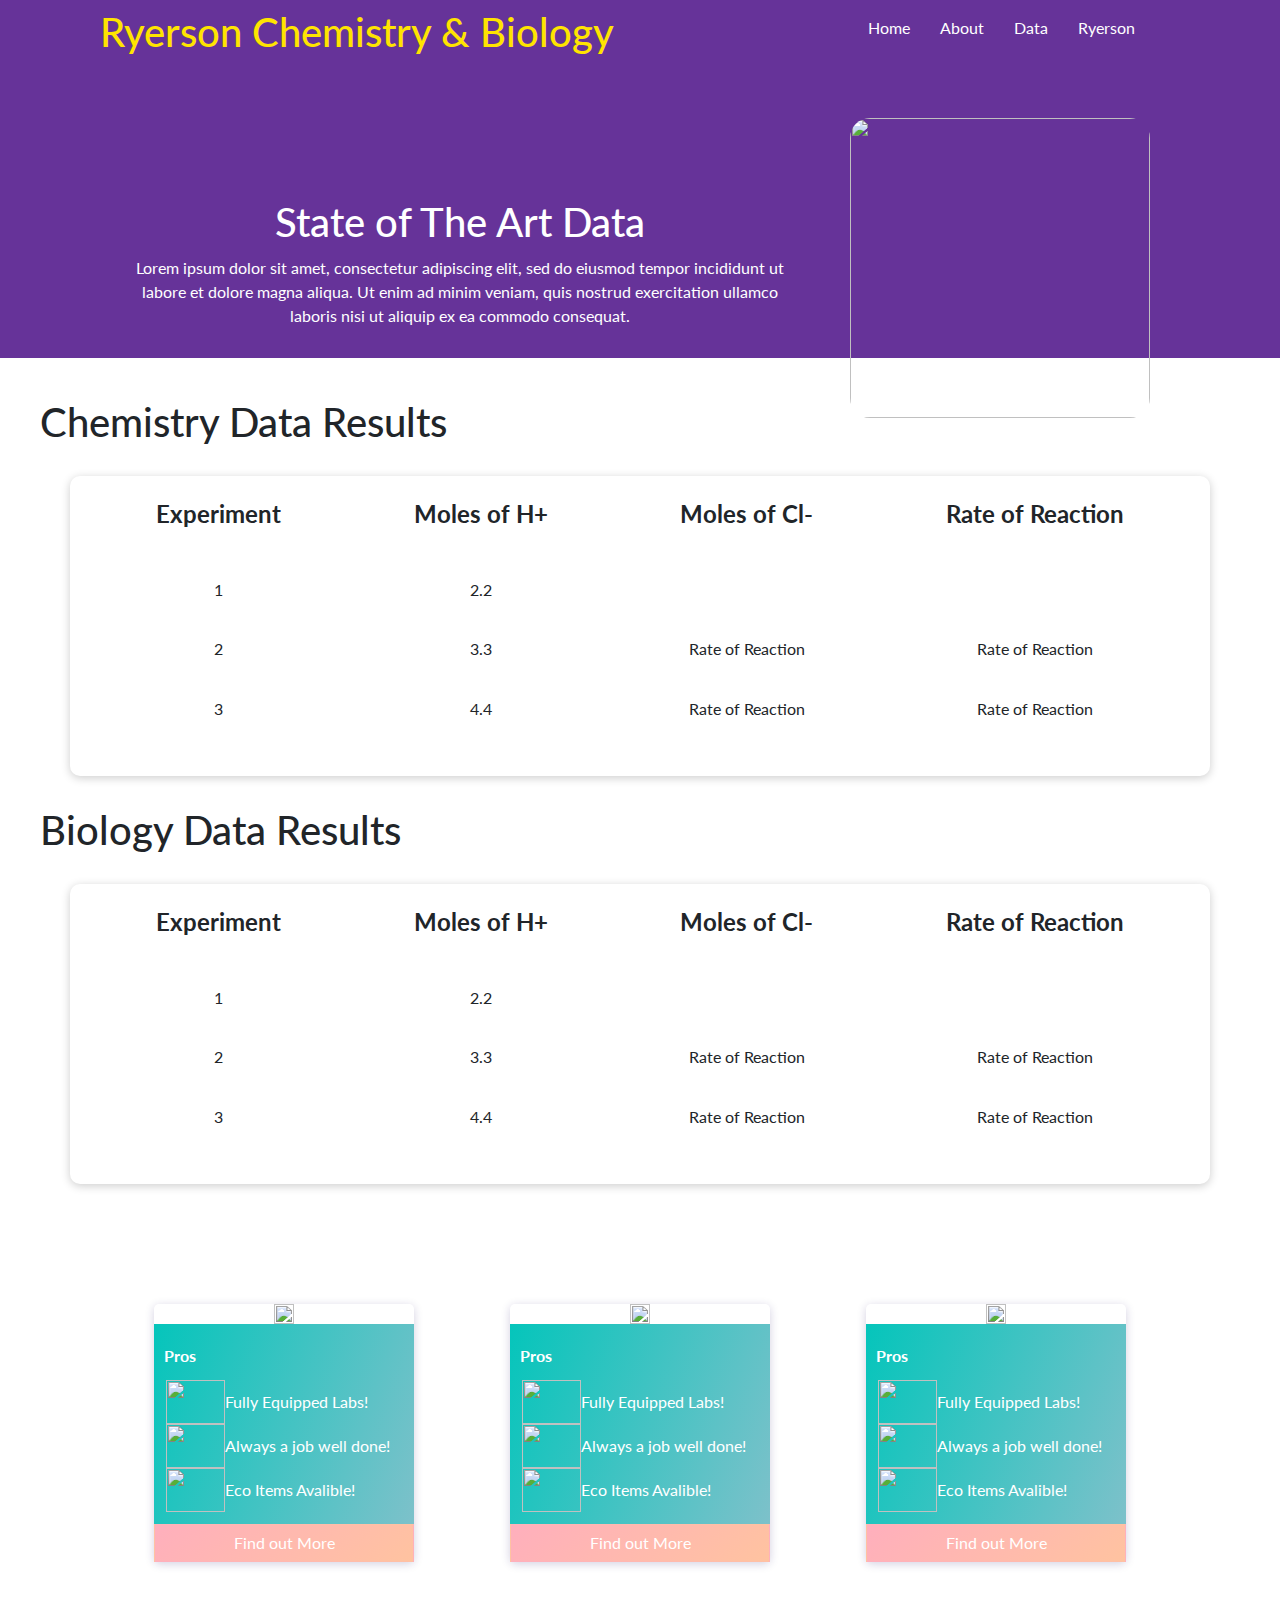
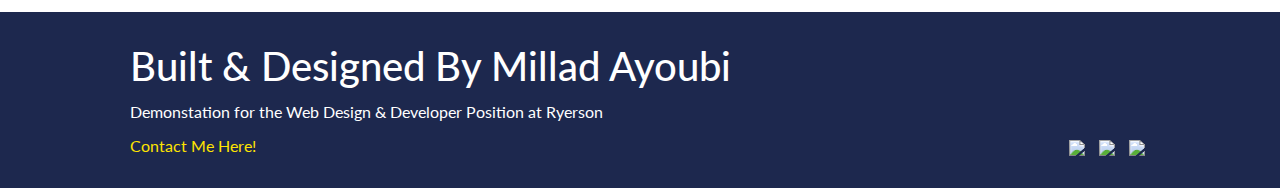
==== about.html @ 0fcdb9ce "About Page Creation" ====
<!DOCTYPE html5>
<html lang="en">
<head>
   
    <meta charset="UTF-8">
    <meta name="viewport" content="width=device-width, initial-scale=1.0">
    <title>Ryerson Chemistry and Biology Website</title>
    <link rel="stylesheet" href="https://stackpath.bootstrapcdn.com/bootstrap/4.3.1/css/bootstrap.min.css" integrity="sha384-ggOyR0iXCbMQv3Xipma34MD+dH/1fQ784/j6cY/iJTQUOhcWr7x9JvoRxT2MZw1T" crossorigin="anonymous">
    <link rel="stylesheet" href="style.css">
    <link rel="stylesheet" href="dataStyle.css">

</head>
<body>


 


    <!--Navigation Bar ( Ease of Use!)-->
    <div class="navbar">
    
    <div class="container flex">
        <h1> Ryerson Chemistry & Biology</h1>

                <nav>
                  
                    <ul>
                        <li><a href="index.html">Home</a></li>
                        <li><a href="#">About</a></li>
                        <li><a href="data.html">Data</a></li>
                        <li><a href="#">Ryerson</a></li>

                    </ul>

                </nav>
    </div>
</div>


<!--Show Case (We Display Your Stuff!)-->

<section class="oppurtunities">
<div class="container grid">
    <div class="textContent">
        <h1>State of The Art Data</h1>
        <p>Lorem ipsum dolor sit amet, consectetur adipiscing elit, sed do eiusmod tempor incididunt ut labore et dolore magna aliqua. Ut enim ad minim veniam, quis nostrud exercitation ullamco laboris nisi ut aliquip ex ea commodo consequat.</p>

    </div>

    <img src="images/biology.png">


</div>



</section>




<section class="dataSet">
    <div class = "chemistryDataSet">
    <div class="header">
        <h1>Chemistry Data Results</h1>
    </div>


    <div class="data-container">
        
       <!--Data Coloum Titles-->
        <div class="data-item head">Experiment</div>
        <div class="data-item head">Moles of H+</div>
        <div class="data-item head">Moles of Cl-</div>
        <div class="data-item head">Rate of Reaction</div>

        
       <!--First Row Entry Set-->
        <div class="data-item">1</div>
        <div class="data-item">2.2</div>
        <div class="data-item"></div>
        <div class="data-item"></div>
        

        <!--Second Row Entry Set-->
        <div class="data-item">2</div>
        <div class="data-item">3.3</div>
        <div class="data-item">Rate of Reaction</div>
        <div class="data-item">Rate of Reaction</div>


        <!--Third Row Entry Set-->
        <div class="data-item">3</div>
        <div class="data-item">4.4</div>
        <div class="data-item">Rate of Reaction</div>
        <div class="data-item">Rate of Reaction</div>


    </div>
</div>


<div class="biologyDataSet">
<div class="header">
    <h1>Biology Data Results</h1>
</div>


<div class="data-container">
    
   <!--Data Coloum Titles-->
    <div class="data-item head">Experiment</div>
    <div class="data-item head">Moles of H+</div>
    <div class="data-item head">Moles of Cl-</div>
    <div class="data-item head">Rate of Reaction</div>

    
   <!--First Row Entry Set-->
    <div class="data-item">1</div>
    <div class="data-item">2.2</div>
    <div class="data-item"></div>
    <div class="data-item"></div>
    

    <!--Second Row Entry Set-->
    <div class="data-item">2</div>
    <div class="data-item">3.3</div>
    <div class="data-item">Rate of Reaction</div>
    <div class="data-item">Rate of Reaction</div>


    <!--Third Row Entry Set-->
    <div class="data-item">3</div>
    <div class="data-item">4.4</div>
    <div class="data-item">Rate of Reaction</div>
    <div class="data-item">Rate of Reaction</div>


</div>

</div>

</section>


<section class="cardTab">
    <div class="cardGroup">
            <div class="card">
                   <div class="cardImg">
                        <img src="images/creative.png" width="100%">
                   </div>
                    <div class="cardInfo">
                            <p style="font-weight:bold;">Pros</p>
                            <div class="cardLine">
                                <img src="https://img.icons8.com/cute-clipart/64/000000/test-tube.png" width="60%"/>   <p>Fully Equipped Labs!</p>
                                <img src="https://img.icons8.com/fluent/48/000000/statistics.png" width="60%"/>  <p> Always a job well done!</p>
                                <img src="https://img.icons8.com/cute-clipart/64/000000/eco-fuel.png" width="60%"/><p>Eco Items Avalible!</p>
                               
                        </div>

              


                  
                    </div>
                    <a href="#" class="btn btn-outline">Find out More</a>

            </div>

            <div class="card">
                <div class="cardImg">
                    <img src="images/enviro.png" width="100%">
               </div>
                <div class="cardInfo">
                        <p style="font-weight:bold;">Pros</p>
                        <div class="cardLine">
                            <img src="https://img.icons8.com/cute-clipart/64/000000/test-tube.png" width="60%"/>   <p>Fully Equipped Labs!</p>
                            <img src="https://img.icons8.com/fluent/48/000000/statistics.png" width="60%"/>  <p> Always a job well done!</p>
                            <img src="https://img.icons8.com/cute-clipart/64/000000/eco-fuel.png" width="60%"/><p>Eco Items Avalible!</p>
                           
                    </div>

        

              
                </div>
                <a href="#" class="btn btn-outline">Find out More</a>
                
            </div>

            <div class="card">
                <div class="cardImg">
                    <img src="images/book.png" width="100%">
               </div>
                <div class="cardInfo">
                        <p style="font-weight:bold;">Pros</p>
                        <div class="cardLine">
                            <img src="https://img.icons8.com/cute-clipart/64/000000/test-tube.png" width="60%"/>   <p>Fully Equipped Labs!</p>
                            <img src="https://img.icons8.com/fluent/48/000000/statistics.png" width="60%"/>  <p> Always a job well done!</p>
                            <img src="https://img.icons8.com/cute-clipart/64/000000/eco-fuel.png" width="60%"/><p>Eco Items Avalible!</p>
                           
                    </div>

                   


              
                </div>
                <a href="#" class="btn btn-outline">Find out More</a>
            </div>

    </div>



</section>


<footer class = "footer">
    <div class="container">


    <h1>Built & Designed By <bold>Millad Ayoubi</bold></h1>
    <p>Demonstation for the Web Design & Developer Position at Ryerson</p>
    <a href = "mailto:millad.ayoubi@ryerson.ca" style="color:var( --tertrity-color)">Contact Me Here!</a>
    <div class="links">
        <img src="https://img.icons8.com/ios/50/000000/instagram-new--v1.png"/>
        <img src="https://img.icons8.com/ios/50/000000/pinterest--v1.png"/>
        <img src="https://img.icons8.com/ios/50/000000/facebook-circled--v1.png"/>
    </div>

    </div>
</footer>
</body>
</html>
---- style.css ----
@import url('https://fonts.googleapis.com/css2?family=Lato:wght@300&display=swap');

:root {
    --primary-color:#84CEEB;
    --secondary-color: #5CDB95;
    --tertrity-color: #FFE400;
}

* {
    box-sizing: border-box;
    padding:0;
    margin:0;
    font-family: lato;
}


ul {
    list-style-type: none;
}


a {
    text-decoration: none;
    color: #333;
}
 h2 {
    font-weight: 300;
    line-height: 1.2;
    margin: 0px 0px;
}

p {
    margin: 10px 0px;

}




.navbar {
    background-color: var(--primary-color);
    color: white;
    height: 58px;


}

.navbar .flex {
    justify-content: space-between;
}

.navbar ul {
    display: flex;
}

.navbar h1 {
   color: var(--tertrity-color);
    margin-left: -30px;
}

.navbar a {
    text-decoration: none;
    color: white;
    padding:10px;
    margin: 0px 5px;
}



.navbar a:hover {
    color: var(--tertrity-color);
    border-bottom: 2px var(--tertrity-color) solid;

}


/* Utils */


.container {
    max-width: 1100px;
    margin: 0 auto;
    padding: 0 40px;
}

.flex {
    display: flex;
    justify-content: space-between;
    align-items: center;
    height:100%;

}


.grid {
    display: grid;
    grid-template-columns: 2fr 1fr;
    gap: 30px;
    justify-content: center;
   

}


/* Page Text */

.page-items .btn {
    align-content: center;
    border: 1px solid var(--tertrity-color);
    background-color: transparent;
    color: var(--tertrity-color);
    font-size: 28px;
    transition: 1.0s;

}

.page-items .btn:hover {
    transform: scale(0.8);
    transition: 0.2s;

}


/*  Form  */

.showcase {
    padding-top: 60px;
  
    color:white;
    height: 400px;
    background-color: var(--primary-color) ;
    position: relative;
}


.showcase::after {
    content: '';
    position: absolute;
    height: 80px;
    bottom: -60px;
    right: 0;
    left: 0;
    background-color: var(--tertrity-color);
    transform: skewY(-3deg);
    -webkit-transform: skewY(-3deg);
    -moz-transform: skewY(-3deg);
    -ms-transform: skewY(-3deg);
    
}

.showcase::before {
    content: '';
    position: absolute;
    height: 80px;
    bottom: -60px;
    right: 0;
    left: 0;
    background-color: var(--secondary-color);
    transform: skewY(3deg);
    -webkit-transform: skewY(3deg);
    -moz-transform: skewY(3deg);
    -ms-transform: skewY(3deg);
}

.showcase h1 {
    font-size: 40px;

}

.showcase p {
    margin: 30px 0px;
}


.showcase .grid {
    grid-template-columns: 55% 45%;
    gap: 30px;

}



.page-form {
    position: relative;
    width: 400px;
    background-color: white;
    border-radius: 10px;
    box-shadow: 0 3px 20px rgba(0,0,0,0.5);
    padding: 40px;
    margin: 10px;
    height: 340px;
    z-index: 100;
    justify-self: flex-end;
}

.page-form h2 {
    color: var(--primary-color);
}


.page-form .form {
    margin: 30px 0px;
}

.page-form input[type='email'],
.page-form input[type='text'] {
    border: 0;
    border-bottom: 1px solid #b4becb;
    width: 100%;
    padding: 8px;
    font-size: 20px;

}


.page-form input:focus {
    outline: none;
}

.page-form .btn {
    font-size: 14px;
   border-radius: 5px;
   width: 100px;
    display: inline-block;
  
   
}

.stats {
  
    padding-top: 50px;
    text-align: center;
    
}

.grid-2 {
    width: 100%;
    display: grid;
    margin: 50px 0;
    grid-template-columns: repeat(3, 1fr);
    justify-content: center;
    text-align: center;
    
}


.grid-2 h3 {
    width: 100%;
    font-size: 26px;
    font-weight: bold;
}




.mainTab {
    
     height: 180vh;
     padding: 80px 0px;
     color: white;
     background-attachment: fixed;
     background-position: center;
     background-repeat: no-repeat;
     background-size: cover;
     background-image: url('backgrounds/chem.jpg');
    z-index: -2;

     
 
 }

 


 .main {
 
     margin-top:100px;
     height: 280px;
     
 }

 .Tab1  {
        width:90%;
        border-radius: 10px;
        margin: 0 auto;
        background-color: var();
        background-color: rgba(132,206,235, 0.3);
        
 

 }

 .Tab2 {
    width:90%;
    border-radius: 10px;
     text-align: right;
     margin: 0 auto;
     background-color: var(--secondary-color);
     background-color:rgba(132,206,235, 0.3);
   
   
    

 }

 .tabContent {
     padding: 30px;
 }

 .tabContent p{
 
    margin: 10px 0px;

}

 .tabContent a {
 
     margin: 20px 0px;
     color: var(--primary-color);
     background-color: var(--tertrity-color);
     transition: 0.2s;
 }

 
 .tabContent a:hover {
  
    color: white;
    background-color: transparent;
    border: 1px solid white;
    transform: scale(1.1);
    transition: 0.2s;
}




/*Skills Tab*/


.finalTab {

    padding: 80px 0px;
    text-align: center;


}

.cardContainer {
   
    width: 100%;
    display:flex;
    justify-content: space-around;
    margin: 40px auto;
}

.card {

    padding: 20px 0px;
    box-shadow: 0 2px 10px rgba(0,0,0,0.5);
    width:150px;
    height: 200px;
    border-radius: 5px;
    align-items: center;
    transition: 1.2s;
}

.card img{
    width: 60%;

}


.card:hover {
    transform: translateY(-10px);
    transition:0.4s;
}


/* Footer */


.footer {
    display: inline-block;
    padding: 30px;
    color: white;
    width: 100%;
    background-color: #1d284e;
}


.links {
    float: right;
}
.links img {
    padding: 0px 5px;
}


/*Responsive Design For Device Screens*/

















/*Minimize*/



@media (max-width: 1000px) {


   

    .grid-2 {
            display: inline-block; 
            grid-template-columns: 1fr;
            grid-template-rows: 1fr;     
    }
  
    .navbar {
        height: 100px;
    } 

    .navbar h1 {
      font-size: 20px;
    }

   .showcase {
        height: auto;
       text-align: center;
   }

   .showcase .btn {
     
    margin-bottom: 20px;
    font-size: 18px;
}

   .page-form {
    padding-top: 20px;
    justify-self: center;
    width:80%;
    height: 200px;
    margin: 40px;
   text-align: center;
}
    
    

    .page-form .form {
        margin: 5px 0px;

    }

   
    .page-form h2 {
        font-size: 20px;
    }

    .page-form .btn {
        font-size: 8px;
        width: 50%;
    }

   
.page-form input[type='email'],
.page-form input[type='text'] {
    width: 100px;
    font-size: 10px;
}

    .main h2,p  {
        overflow: hidden;
        font-size: 20px;
    }

    .second h2,p{
        overflow: hidden;
        font-size: 20px;
    }

   
   
    .footer h1,p{
       
        font-size: 20px;
    }
  }



  /*Mobile*/

@media (max-width: 500px) {
.grid {
    display: block;
    
}

.tabContent {
    padding: 30px 0px;
   
}
.tabContent a {
    margin: 0px;
}

.tabContent h3 {
    font-size: 16px;
}

.tabContent p {
    font-size: 12px;
}



    .navbar {
        height: 110px;
        position:relative;
        
    } 

    .navbar .flex {
        flex-direction: row;
    }

    .navbar ul {
        padding: 10px;
        font-size: 10px;
        background-color: rgba(0,0,0,0.1);
    }


    .navbar h1 {
      font-size: 20px;
    }

   .showcase {
     
       text-align: center;
   }


   


    .page-form .form {
        margin: 5px 0px;

    }

    
    .page-form h2 {
        font-size: 20px;
    }

   
.page-form input[type='email'],
.page-form input[type='text'] {
    width: 100px;
    font-size: 10px;
}

    .main h2,p  {
        overflow: hidden;
        font-size: 20px;
    }

    .tabContent {
       text-align: center;
    }

    .tabContent h2 {
        font-size: 14px;
    }

    .second h2,p{
        overflow: hidden;
        font-size: 20px;
    }

    .grid-2 {
        display: inline-block;
    }

  
    .finalTab {
        height: 160%;
    }

    .finalTab .flex {
        padding: 0px;
    }

    .finalTab .card {
       
        width: 100px;
        height: 120px;
        font-size: 10px;
        padding:5px;
        
    }

    .finalTab .card p {
        font-size: 12px;
    }


    
    .footer h1,p{
       
        font-size: 20px;
    }

    .links {
        display: flex;
    }
  }
---- dataStyle.css ----
.navbar {
    background-color: rebeccapurple;
}

.oppurtunities {
    text-align: center; 
    color: white;
    padding: 40px 0px;
    margin: auto;
    height: 300px;
    background-color: rebeccapurple;

}

.textContent {
    margin:auto;
}

.oppurtunities img {
    justify-self: flex-end;
    border-radius: 20px;
    margin: 20px 0px;
    width: 300px;
}






.dataSet {
    padding: 40px;
    justify-content: center;
}

.data-container {
    display: grid;
    text-align: center;
    grid-template-columns: auto auto auto auto;
    margin: 30px;
    box-shadow: 0 2px 10px rgba(0,0,0,0.2);
    border-radius: 10px;
    padding: 20px;
    height: 300px;
}

.data-container .head {
    font-weight: bold;
    margin-bottom:  10px;
    font-size: 24px;
}



.cardTab {

   
    padding: 20px;
}
.cardGroup {
    display: grid;
    gap: 6rem;
    justify-content: center;
    grid-template-columns: auto auto auto;
    margin: 30px;
    
}



.card {
    border: none;
    padding: 0px;
    width: 260px;
    height: 100%;
    box-shadow: 0 2px 10px rgb(35, 20, 105,0.2);
  
 
}

.card img {
    width: 100%;
}



.cardInfo {

    background-image: linear-gradient(110deg, #05c5bb,#7dc1ca );
 
    padding: 10px;
    color: white;
    width: 100%;
    height: 100%;
   
    
    
}



.cardLine {
    color: white;
    margin: 0 auto;
    display: grid;
    padding: 2px;
    grid-template-columns: 1fr 3fr;
    
}

.cardLine p {
    font-size: 16px;
}

.btn-outline {
    border-radius: 0px;
    width: 100%;
 
    color: white;
    background-image: linear-gradient(140deg, #ffafbd ,#ffc3a0 );
    transition: 0.4s;
}






@media (max-width: 800px) {

    .grid  {
        display: block;

    }
    
.oppurtunities{
    display: block;
    height: 300px;
    background-color: rebeccapurple;
    height: 100%;

}

.oppurtunities p {
    font-size: 18px;
}

.oppurtunities img {
  width: 80%;
}


.data-container .head {
    font-size: 14px;
   
}


.dataSet {
    padding: 10px;
}

.data-container {
    padding: 10px;
}


}

@media (max-width: 1000px) {

  

.oppurtunities p {
    font-size: 14px;
}

.oppurtunities img {
  width: 100%;
}


.dataSet h1 {
    font-size: 20px;
}

.dataSet {
    padding: 0px;
    margin: 5px;

}

.data-container {
    font-size: 12px;
    margin: 0px;
    padding: 5px;
    height:150px;

}

.data-container .head {
    margin: 0px 3px;
    font-size: 13px;
}

.cardTab {

   text-align: center;
}

.cardGroup {

    display: inline-block;
   
 
    
   
 
}
.card {
    height: 80%;
    margin: 60px 0px;

}

}
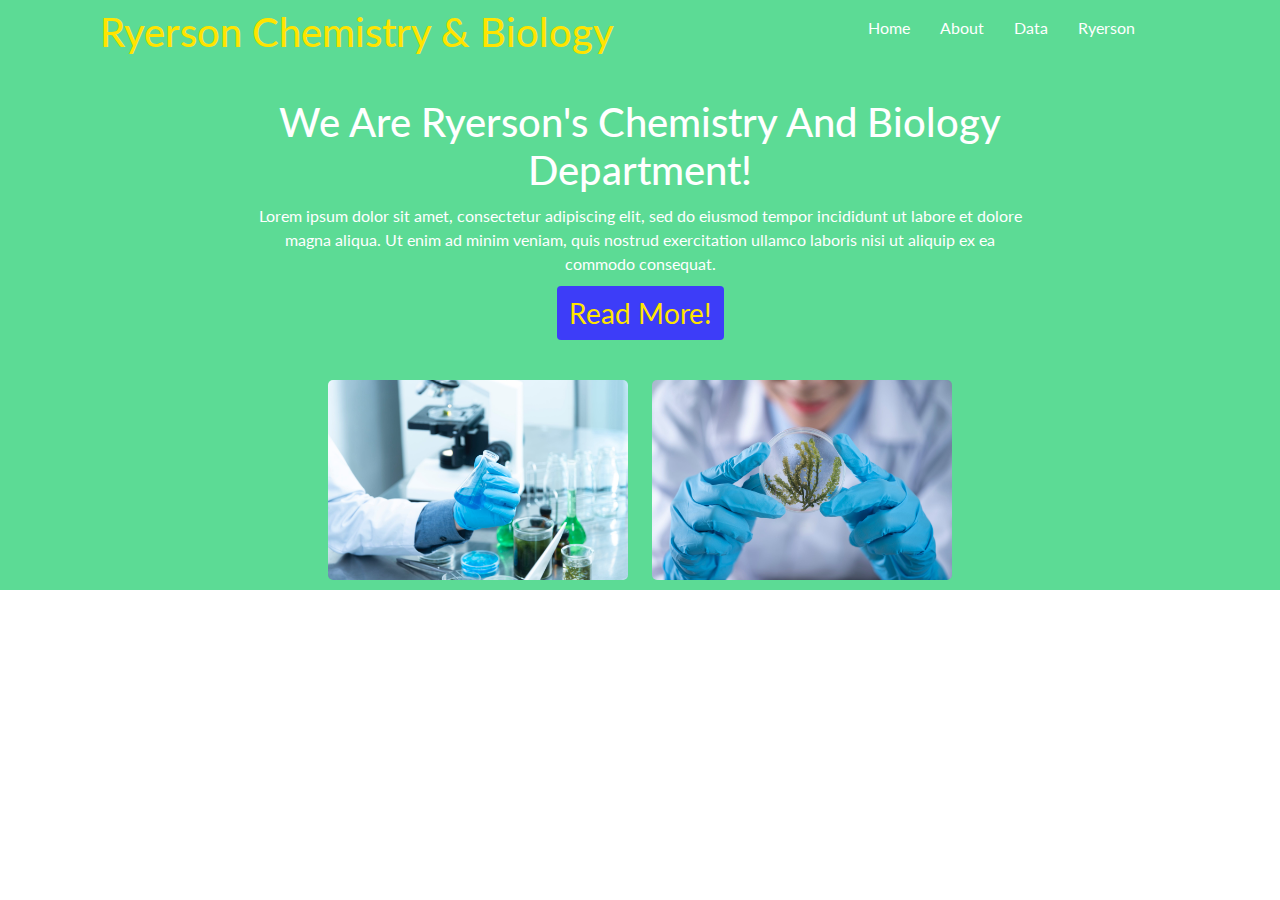
==== commit e0765fd7: "About APge Update" ====
--- a/about.html
+++ b/about.html
@@ -7,7 +7,7 @@
     <title>Ryerson Chemistry and Biology Website</title>
     <link rel="stylesheet" href="https://stackpath.bootstrapcdn.com/bootstrap/4.3.1/css/bootstrap.min.css" integrity="sha384-ggOyR0iXCbMQv3Xipma34MD+dH/1fQ784/j6cY/iJTQUOhcWr7x9JvoRxT2MZw1T" crossorigin="anonymous">
     <link rel="stylesheet" href="style.css">
-    <link rel="stylesheet" href="dataStyle.css">
+    <link rel="stylesheet" href="aboutStyle.css">
 
 </head>
 <body>
@@ -39,16 +39,26 @@
 
 <!--Show Case (We Display Your Stuff!)-->
 
-<section class="oppurtunities">
-<div class="container grid">
+<section class="about">
+<div class = "aboutText">
     <div class="textContent">
-        <h1>State of The Art Data</h1>
+        <h1>We Are Ryerson's Chemistry And Biology Department!</h1>
         <p>Lorem ipsum dolor sit amet, consectetur adipiscing elit, sed do eiusmod tempor incididunt ut labore et dolore magna aliqua. Ut enim ad minim veniam, quis nostrud exercitation ullamco laboris nisi ut aliquip ex ea commodo consequat.</p>
-
+        <a href="https://www.ryerson.ca/" class="btn btn-primary">Read More!</a>
     </div>
 
-    <img src="images/biology.png">
 
+
+</div>
+
+
+
+
+
+
+<div class="aboutImg">
+    <img src="images/chemisty1.jpeg">
+    <img src="images/biology1.jpeg">
 
 </div>
 
@@ -58,178 +68,5 @@
 
 
 
-
-<section class="dataSet">
-    <div class = "chemistryDataSet">
-    <div class="header">
-        <h1>Chemistry Data Results</h1>
-    </div>
-
-
-    <div class="data-container">
-        
-       <!--Data Coloum Titles-->
-        <div class="data-item head">Experiment</div>
-        <div class="data-item head">Moles of H+</div>
-        <div class="data-item head">Moles of Cl-</div>
-        <div class="data-item head">Rate of Reaction</div>
-
-        
-       <!--First Row Entry Set-->
-        <div class="data-item">1</div>
-        <div class="data-item">2.2</div>
-        <div class="data-item"></div>
-        <div class="data-item"></div>
-        
-
-        <!--Second Row Entry Set-->
-        <div class="data-item">2</div>
-        <div class="data-item">3.3</div>
-        <div class="data-item">Rate of Reaction</div>
-        <div class="data-item">Rate of Reaction</div>
-
-
-        <!--Third Row Entry Set-->
-        <div class="data-item">3</div>
-        <div class="data-item">4.4</div>
-        <div class="data-item">Rate of Reaction</div>
-        <div class="data-item">Rate of Reaction</div>
-
-
-    </div>
-</div>
-
-
-<div class="biologyDataSet">
-<div class="header">
-    <h1>Biology Data Results</h1>
-</div>
-
-
-<div class="data-container">
-    
-   <!--Data Coloum Titles-->
-    <div class="data-item head">Experiment</div>
-    <div class="data-item head">Moles of H+</div>
-    <div class="data-item head">Moles of Cl-</div>
-    <div class="data-item head">Rate of Reaction</div>
-
-    
-   <!--First Row Entry Set-->
-    <div class="data-item">1</div>
-    <div class="data-item">2.2</div>
-    <div class="data-item"></div>
-    <div class="data-item"></div>
-    
-
-    <!--Second Row Entry Set-->
-    <div class="data-item">2</div>
-    <div class="data-item">3.3</div>
-    <div class="data-item">Rate of Reaction</div>
-    <div class="data-item">Rate of Reaction</div>
-
-
-    <!--Third Row Entry Set-->
-    <div class="data-item">3</div>
-    <div class="data-item">4.4</div>
-    <div class="data-item">Rate of Reaction</div>
-    <div class="data-item">Rate of Reaction</div>
-
-
-</div>
-
-</div>
-
-</section>
-
-
-<section class="cardTab">
-    <div class="cardGroup">
-            <div class="card">
-                   <div class="cardImg">
-                        <img src="images/creative.png" width="100%">
-                   </div>
-                    <div class="cardInfo">
-                            <p style="font-weight:bold;">Pros</p>
-                            <div class="cardLine">
-                                <img src="https://img.icons8.com/cute-clipart/64/000000/test-tube.png" width="60%"/>   <p>Fully Equipped Labs!</p>
-                                <img src="https://img.icons8.com/fluent/48/000000/statistics.png" width="60%"/>  <p> Always a job well done!</p>
-                                <img src="https://img.icons8.com/cute-clipart/64/000000/eco-fuel.png" width="60%"/><p>Eco Items Avalible!</p>
-                               
-                        </div>
-
-              
-
-
-                  
-                    </div>
-                    <a href="#" class="btn btn-outline">Find out More</a>
-
-            </div>
-
-            <div class="card">
-                <div class="cardImg">
-                    <img src="images/enviro.png" width="100%">
-               </div>
-                <div class="cardInfo">
-                        <p style="font-weight:bold;">Pros</p>
-                        <div class="cardLine">
-                            <img src="https://img.icons8.com/cute-clipart/64/000000/test-tube.png" width="60%"/>   <p>Fully Equipped Labs!</p>
-                            <img src="https://img.icons8.com/fluent/48/000000/statistics.png" width="60%"/>  <p> Always a job well done!</p>
-                            <img src="https://img.icons8.com/cute-clipart/64/000000/eco-fuel.png" width="60%"/><p>Eco Items Avalible!</p>
-                           
-                    </div>
-
-        
-
-              
-                </div>
-                <a href="#" class="btn btn-outline">Find out More</a>
-                
-            </div>
-
-            <div class="card">
-                <div class="cardImg">
-                    <img src="images/book.png" width="100%">
-               </div>
-                <div class="cardInfo">
-                        <p style="font-weight:bold;">Pros</p>
-                        <div class="cardLine">
-                            <img src="https://img.icons8.com/cute-clipart/64/000000/test-tube.png" width="60%"/>   <p>Fully Equipped Labs!</p>
-                            <img src="https://img.icons8.com/fluent/48/000000/statistics.png" width="60%"/>  <p> Always a job well done!</p>
-                            <img src="https://img.icons8.com/cute-clipart/64/000000/eco-fuel.png" width="60%"/><p>Eco Items Avalible!</p>
-                           
-                    </div>
-
-                   
-
-
-              
-                </div>
-                <a href="#" class="btn btn-outline">Find out More</a>
-            </div>
-
-    </div>
-
-
-
-</section>
-
-
-<footer class = "footer">
-    <div class="container">
-
-
-    <h1>Built & Designed By <bold>Millad Ayoubi</bold></h1>
-    <p>Demonstation for the Web Design & Developer Position at Ryerson</p>
-    <a href = "mailto:millad.ayoubi@ryerson.ca" style="color:var( --tertrity-color)">Contact Me Here!</a>
-    <div class="links">
-        <img src="https://img.icons8.com/ios/50/000000/instagram-new--v1.png"/>
-        <img src="https://img.icons8.com/ios/50/000000/pinterest--v1.png"/>
-        <img src="https://img.icons8.com/ios/50/000000/facebook-circled--v1.png"/>
-    </div>
-
-    </div>
-</footer>
 </body>
 </html>--- a/style.css
+++ b/style.css
@@ -104,7 +104,7 @@
 
 /* Page Text */
 
-.page-items .btn {
+ .btn {
     align-content: center;
     border: 1px solid var(--tertrity-color);
     background-color: transparent;
@@ -114,7 +114,8 @@
 
 }
 
-.page-items .btn:hover {
+ .btn:hover {
+     color: var(--tertrity-color);
     transform: scale(0.8);
     transition: 0.2s;
 
--- a/aboutStyle.css
+++ b/aboutStyle.css
@@ -0,0 +1,53 @@
+
+:root {
+    --primary-color:#84CEEB;
+    --secondary-color: #5CDB95;
+    --tertrity-color: #FFE400;
+}
+
+.navbar {
+    background-color: var(--secondary-color);
+}
+
+.about {
+    
+    display: inline-block;
+    text-align: center;
+    justify-content: center;
+    width: 100%;
+    color: white;
+    padding-top: 40px;
+   
+    background-color: var(--secondary-color) ;
+
+}
+
+
+.aboutText {
+    margin: 0 auto;
+    width: 60%;
+}
+
+.textContent {
+    margin:auto;
+}
+
+
+
+.aboutImg {
+    margin-top: 30px;
+    text-align: center;
+}
+.aboutImg img {
+    justify-self: flex-end;
+    border-radius: 5px;
+    margin: 10px 10px;
+    width: 300px;
+}
+
+
+.btn {
+    background-color: rgb(61, 61, 248);
+    border: none;
+}
+
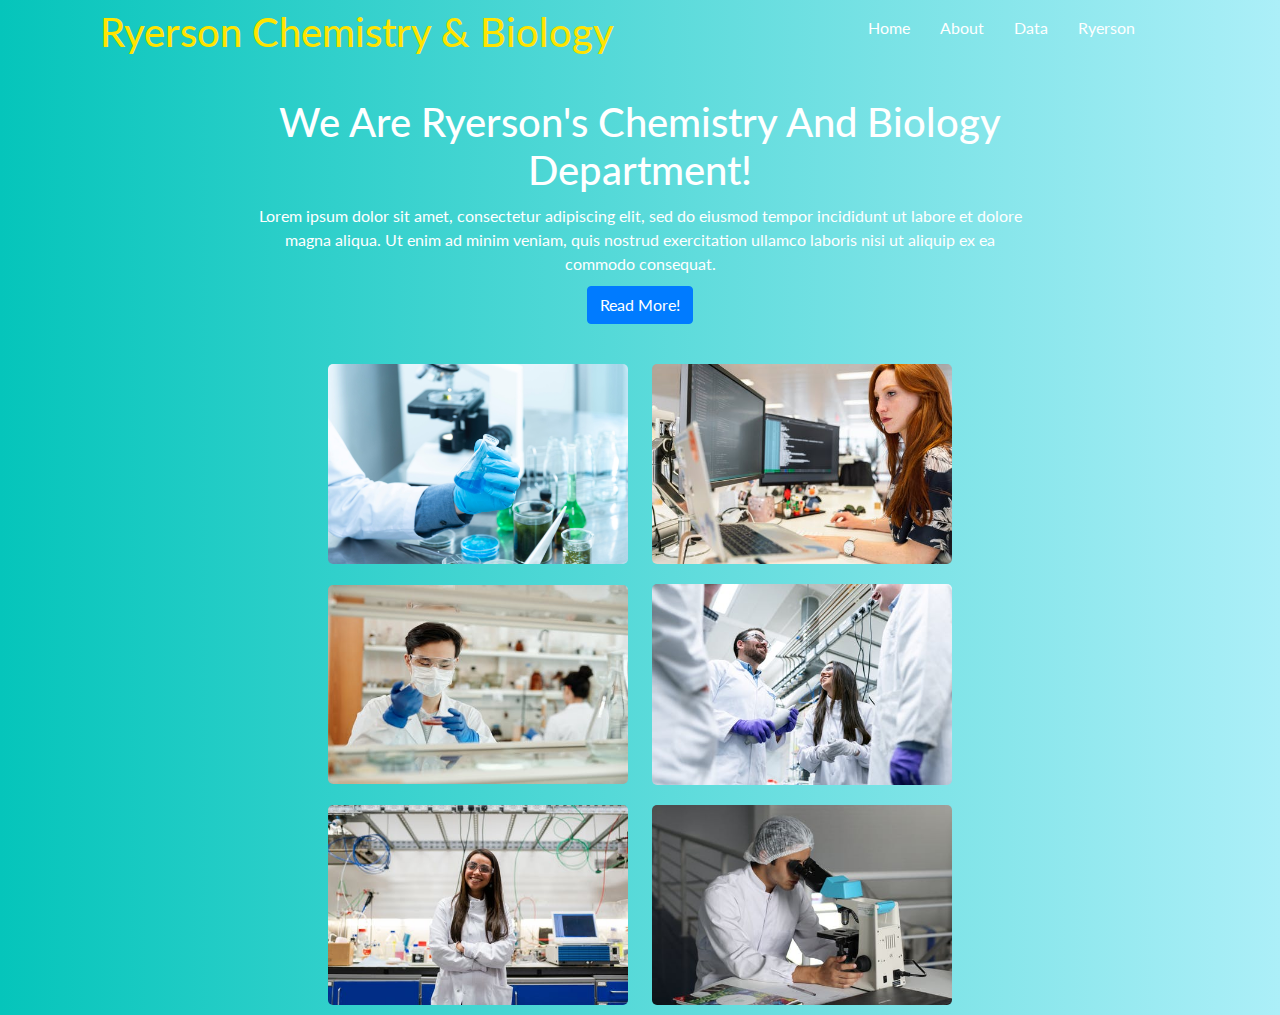
==== commit 0dab8276: "About Images Update" ====
--- a/about.html
+++ b/about.html
@@ -58,7 +58,12 @@
 
 <div class="aboutImg">
     <img src="images/chemisty1.jpeg">
-    <img src="images/biology1.jpeg">
+    <img src="images/science1.jpeg">
+    <img src="images/science2.jpeg">
+    <img src="images/science3.jpeg">
+    <img src="images/science4.jpeg">
+    <img src="images/science5.jpeg">
+
 
 </div>
 
--- a/style.css
+++ b/style.css
@@ -104,7 +104,7 @@
 
 /* Page Text */
 
- .btn {
+.page-items .btn {
     align-content: center;
     border: 1px solid var(--tertrity-color);
     background-color: transparent;
@@ -114,8 +114,7 @@
 
 }
 
- .btn:hover {
-     color: var(--tertrity-color);
+.page-items .btn:hover {
     transform: scale(0.8);
     transition: 0.2s;
 
--- a/aboutStyle.css
+++ b/aboutStyle.css
@@ -6,7 +6,7 @@
 }
 
 .navbar {
-    background-color: var(--secondary-color);
+    background-image: linear-gradient(90deg, #05c5bb,#aceff8 );
 }
 
 .about {
@@ -18,7 +18,7 @@
     color: white;
     padding-top: 40px;
    
-    background-color: var(--secondary-color) ;
+    background-image: linear-gradient(90deg, #05c5bb,#aceff8 );
 
 }
 
@@ -35,6 +35,10 @@
 
 
 .aboutImg {
+    
+    display: inline-block;
+    justify-content: center;
+    width: 60%;
     margin-top: 30px;
     text-align: center;
 }
@@ -46,8 +50,4 @@
 }
 
 
-.btn {
-    background-color: rgb(61, 61, 248);
-    border: none;
-}
 
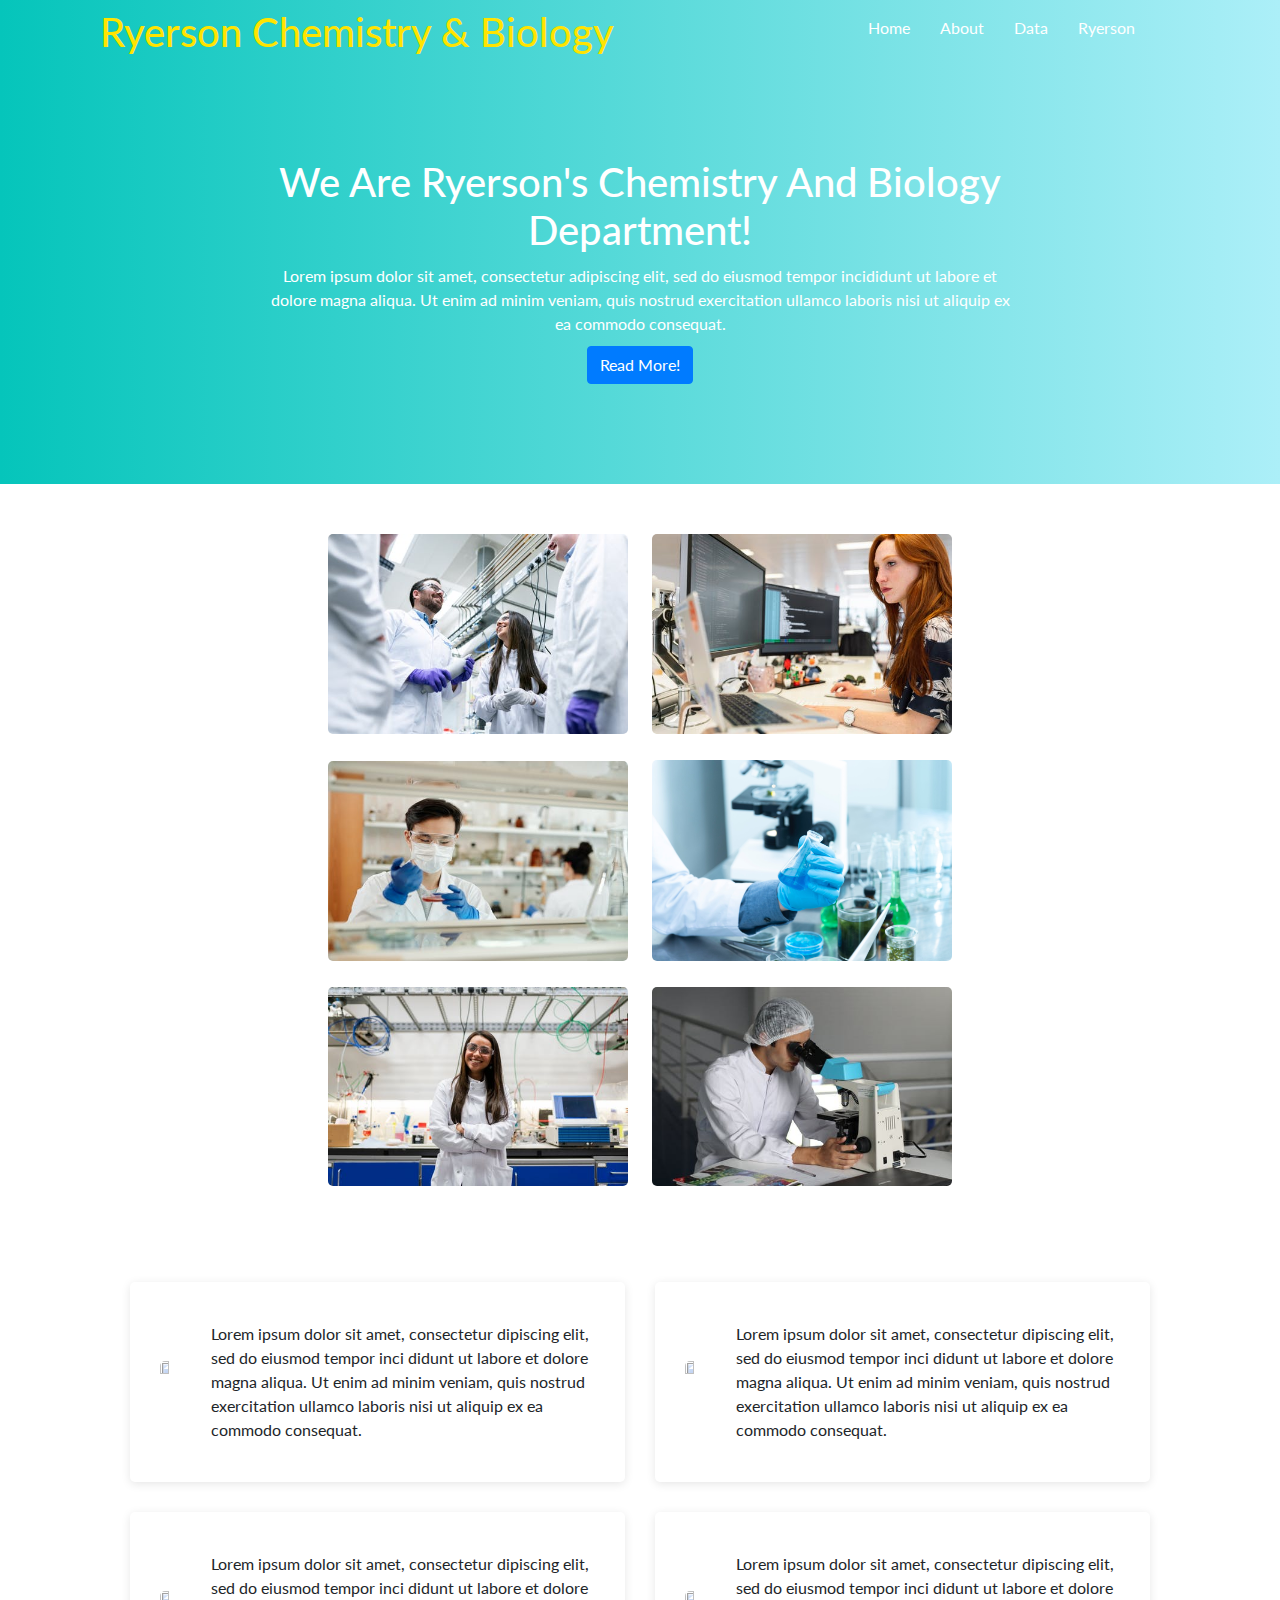
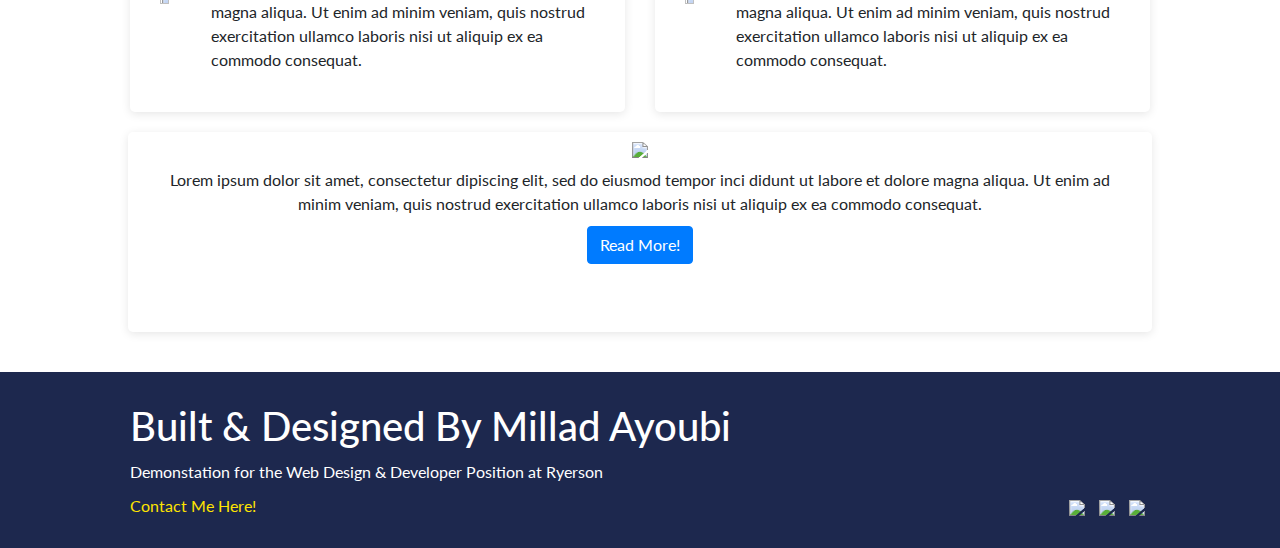
==== commit b8d0cad7: "About Page Update" ====
--- a/about.html
+++ b/about.html
@@ -40,38 +40,208 @@
 <!--Show Case (We Display Your Stuff!)-->
 
 <section class="about">
-<div class = "aboutText">
-    <div class="textContent">
+   
+    <div class="aboutText">
         <h1>We Are Ryerson's Chemistry And Biology Department!</h1>
-        <p>Lorem ipsum dolor sit amet, consectetur adipiscing elit, sed do eiusmod tempor incididunt ut labore et dolore magna aliqua. Ut enim ad minim veniam, quis nostrud exercitation ullamco laboris nisi ut aliquip ex ea commodo consequat.</p>
+        <p>Lorem ipsum dolor sit amet, consectetur
+             adipiscing elit, sed do eiusmod tempor 
+             incididunt ut labore et dolore magna aliqua. 
+             Ut enim ad minim veniam, quis nostrud exercitation 
+             ullamco laboris nisi ut aliquip ex ea commodo consequat.</p>
         <a href="https://www.ryerson.ca/" class="btn btn-primary">Read More!</a>
-    </div>
-
-
-
-</div>
-
-
-
-
-
-
-<div class="aboutImg">
-    <img src="images/chemisty1.jpeg">
-    <img src="images/science1.jpeg">
-    <img src="images/science2.jpeg">
-    <img src="images/science3.jpeg">
-    <img src="images/science4.jpeg">
-    <img src="images/science5.jpeg">
-
-
-</div>
+</div>
+
+
 
 
 
 </section>
 
 
+
+
+
+
+
+
+<section class="aboutMain">
+
+    <div class="imgContainer">
+
+<div class="aboutImg">
+    <div class="imgTab">
+        <img src="images/science3.jpeg">
+        <div class="imgLink">
+            <p>Lorem ipsum dolor sit amet, consectetur 
+                dipiscing elit, sed do eiusmod tempor inci</p>
+                <a href="https://www.ryerson.ca/" class="btn btn-primary">Read More!</a>
+            
+        </div>
+    </div>
+</div>
+    
+    
+
+<div class="aboutImg">
+    <div class="imgTab">
+        <img src="images/science1.jpeg">
+        <div class="imgLink">
+            <p>Lorem ipsum dolor sit amet, consectetur 
+                dipiscing elit, sed do eiusmod tempor inci</p>
+                <a href="https://www.ryerson.ca/" class="btn btn-primary">Read More!</a>
+            
+        </div>
+    </div>
+</div>
+    
+    
+
+<div class="aboutImg">
+    <div class="imgTab">
+        <img src="images/science2.jpeg">
+        <div class="imgLink">
+            <p>Lorem ipsum dolor sit amet, consectetur 
+                dipiscing elit, sed do eiusmod tempor inci</p>
+                <a href="https://www.ryerson.ca/" class="btn btn-primary">Read More!</a>
+            
+        </div>
+    </div>
+</div>
+
+
+<div class="aboutImg">
+    <div class="imgTab">
+        <img src="images/chemisty1.jpeg">
+        <div class="imgLink">
+            <p>Lorem ipsum dolor sit amet, consectetur 
+                dipiscing elit, sed do eiusmod tempor inci</p>
+                <a href="https://www.ryerson.ca/" class="btn btn-primary">Read More!</a>
+            
+        </div>
+    </div>
+</div>
+    
+    
+
+<div class="aboutImg">
+    <div class="imgTab">
+        <img src="images/science4.jpeg">
+        <div class="imgLink">
+            <p>Lorem ipsum dolor sit amet, consectetur 
+                dipiscing elit, sed do eiusmod tempor inci</p>
+                <a href="https://www.ryerson.ca/" class="btn btn-primary">Read More!</a>
+            
+        </div>
+    </div>
+</div>
+    
+    
+
+<div class="aboutImg">
+    <div class="imgTab">
+        <img src="images/science5.jpeg">
+        <div class="imgLink flex">
+           
+                    <p>Lorem ipsum dolor sit amet, consectetur 
+                        dipiscing elit, sed do eiusmod tempor inci</p>
+                        <a href="https://www.ryerson.ca/" class="btn btn-primary">Read More!</a>
+                    
+        </div>
+        
+    </div>
+</div>
+    
+    
+</div>
+  
+
+
+</section>
+
+
+<section class="aboutFeatures">
+    <div class="container grid">
+        <div class=" feature flex">
+            <img src="https://img.icons8.com/cute-clipart/64/000000/biotech.png"/>
+            <p>Lorem ipsum dolor sit amet, consectetur 
+                dipiscing elit, sed do eiusmod tempor inci
+                didunt ut labore et dolore magna aliqua. Ut enim
+                 ad minim veniam, quis nostrud exercitation ullamco
+                  laboris nisi ut aliquip ex ea commodo consequat.</p>
+
+
+
+        </div>
+        <div class=" feature flex">
+            <img src="https://img.icons8.com/cute-clipart/64/000000/h2o-molecule.png"/>
+            <p>Lorem ipsum dolor sit amet, consectetur 
+                dipiscing elit, sed do eiusmod tempor inci
+                didunt ut labore et dolore magna aliqua. Ut enim
+                 ad minim veniam, quis nostrud exercitation ullamco
+                  laboris nisi ut aliquip ex ea commodo consequat.</p>
+
+
+
+        </div>
+        <div class=" feature flex">
+            <img src="https://img.icons8.com/cute-clipart/64/000000/benzene-ring.png"/>
+            <p>Lorem ipsum dolor sit amet, consectetur 
+                dipiscing elit, sed do eiusmod tempor inci
+                didunt ut labore et dolore magna aliqua. Ut enim
+                 ad minim veniam, quis nostrud exercitation ullamco
+                  laboris nisi ut aliquip ex ea commodo consequat.</p>
+
+
+
+        </div>
+        <div class=" feature flex">
+            <img src="https://img.icons8.com/cute-clipart/64/000000/bacteria.png"/>
+            <p>Lorem ipsum dolor sit amet, consectetur 
+                dipiscing elit, sed do eiusmod tempor inci
+                didunt ut labore et dolore magna aliqua. Ut enim
+                 ad minim veniam, quis nostrud exercitation ullamco
+                  laboris nisi ut aliquip ex ea commodo consequat.</p>
+
+
+
+        </div>
+
+    </div>
+
+
+    <div class="mainFeature flex">
+        <img src="https://img.icons8.com/cute-clipart/64/000000/machine-learning.png"/>
+        <p>Lorem ipsum dolor sit amet, consectetur 
+            dipiscing elit, sed do eiusmod tempor inci
+            didunt ut labore et dolore magna aliqua. Ut enim
+             ad minim veniam, quis nostrud exercitation ullamco
+              laboris nisi ut aliquip ex ea commodo consequat.</p>
+              <a href="https://www.ryerson.ca/" class="btn btn-primary">Read More!</a>
+
+
+    </div>
+
+
+</section>
+<footer class = "footer">
+    <div class="container">
+
+
+    <h1>Built & Designed By <bold>Millad Ayoubi</bold></h1>
+    <p>Demonstation for the Web Design & Developer Position at Ryerson</p>
+    <a href = "mailto:millad.ayoubi@ryerson.ca" style="color:var( --tertrity-color)">Contact Me Here!</a>
+    <div class="links">
+        <img src="https://img.icons8.com/ios/50/000000/instagram-new--v1.png"/>
+        <img src="https://img.icons8.com/ios/50/000000/pinterest--v1.png"/>
+        <img src="https://img.icons8.com/ios/50/000000/facebook-circled--v1.png"/>
+    </div>
+
+
+
+
+
+    </div>
+</footer>
 
 </body>
 </html>--- a/aboutStyle.css
+++ b/aboutStyle.css
@@ -10,44 +10,155 @@
 }
 
 .about {
-    
-    display: inline-block;
+
     text-align: center;
-    justify-content: center;
     width: 100%;
     color: white;
-    padding-top: 40px;
-   
+    padding: 100px;
     background-image: linear-gradient(90deg, #05c5bb,#aceff8 );
 
 }
 
 
 .aboutText {
-    margin: 0 auto;
-    width: 60%;
+    width: 70%;
+    margin: auto;
+
+   
+
 }
 
-.textContent {
-    margin:auto;
+
+
+.aboutMain {
+    padding: 40px;
+}
+
+
+.imgContainer {
+    margin: auto;
+    width: 70%;
+    text-align: center;
+   
+   
 }
 
 
 
 .aboutImg {
+    justify-content: space-between;
+    display: inline-block;
+    justify-items: center;
+    row-gap: 40px;
+
+
+}
+.imgTab {
+    position: relative;
+    overflow: hidden;
+    margin: 10px 10px;
+    row-gap: 10px;
+ 
+}
+
+
+.imgTab .imgLink {
+    position: absolute;
+    bottom: -100%;
+    width: 100%;
+    height: 100%;
+    display: flex;
+    justify-content: center;
+    align-items: center;
+    background: rgba(52, 255, 255, 0.8);
+    border-radius: 5px;
+    transition: 0.3s;
+}
+
+.imgTab:hover  .imgLink{
+    bottom: 0; 
+
+}
+
+.imgTab .imgLink {
+    display: block;
     
-    display: inline-block;
-    justify-content: center;
-    width: 60%;
-    margin-top: 30px;
-    text-align: center;
+   
 }
-.aboutImg img {
-    justify-self: flex-end;
-    border-radius: 5px;
-    margin: 10px 10px;
-    width: 300px;
+
+.imgLink a {
+  
+}
+
+
+.imgLink p {
+   width: 100%;
+    font-weight:bold;
+    color: white;
+    padding: 15px;
+ 
 }
 
 
 
+
+.aboutImg img {
+    cursor: pointer;
+    width: 100%;
+    border-radius: 5px;
+    width: 300px;
+}
+
+.aboutFeatures {
+    margin: 40px 0px;
+}
+
+.aboutFeatures .grid {
+    grid-template-columns: 1fr 1fr;
+}
+
+.feature {
+    border-radius: 5px;
+    padding: 30px 30px;
+    box-shadow: 0 2px 10px rgba(0,0,0,0.1);
+    transition: 0.2s;
+}
+
+
+
+.feature img {
+    margin-right: 20px;
+    border-radius: 5px;
+    width: 30%;
+}
+
+
+.aboutFeatures .mainFeature{
+
+    display: block;
+    text-align: center;
+    height: 200px;
+    margin: 20px auto;
+    width: 80%;
+    border-radius: 5px;
+    padding: 10px 20px 0px 20px;
+    box-shadow: 0 2px 10px rgba(0,0,0,0.1);
+
+}
+
+
+.feature:hover {
+    transform: scale(1.05);
+    transition: 0.2s;
+}
+
+@media (max-width: 500px) { 
+
+
+    .aboutImg img {
+        margin: 10px 0px;
+       width: 100%;
+    }
+    
+    
+}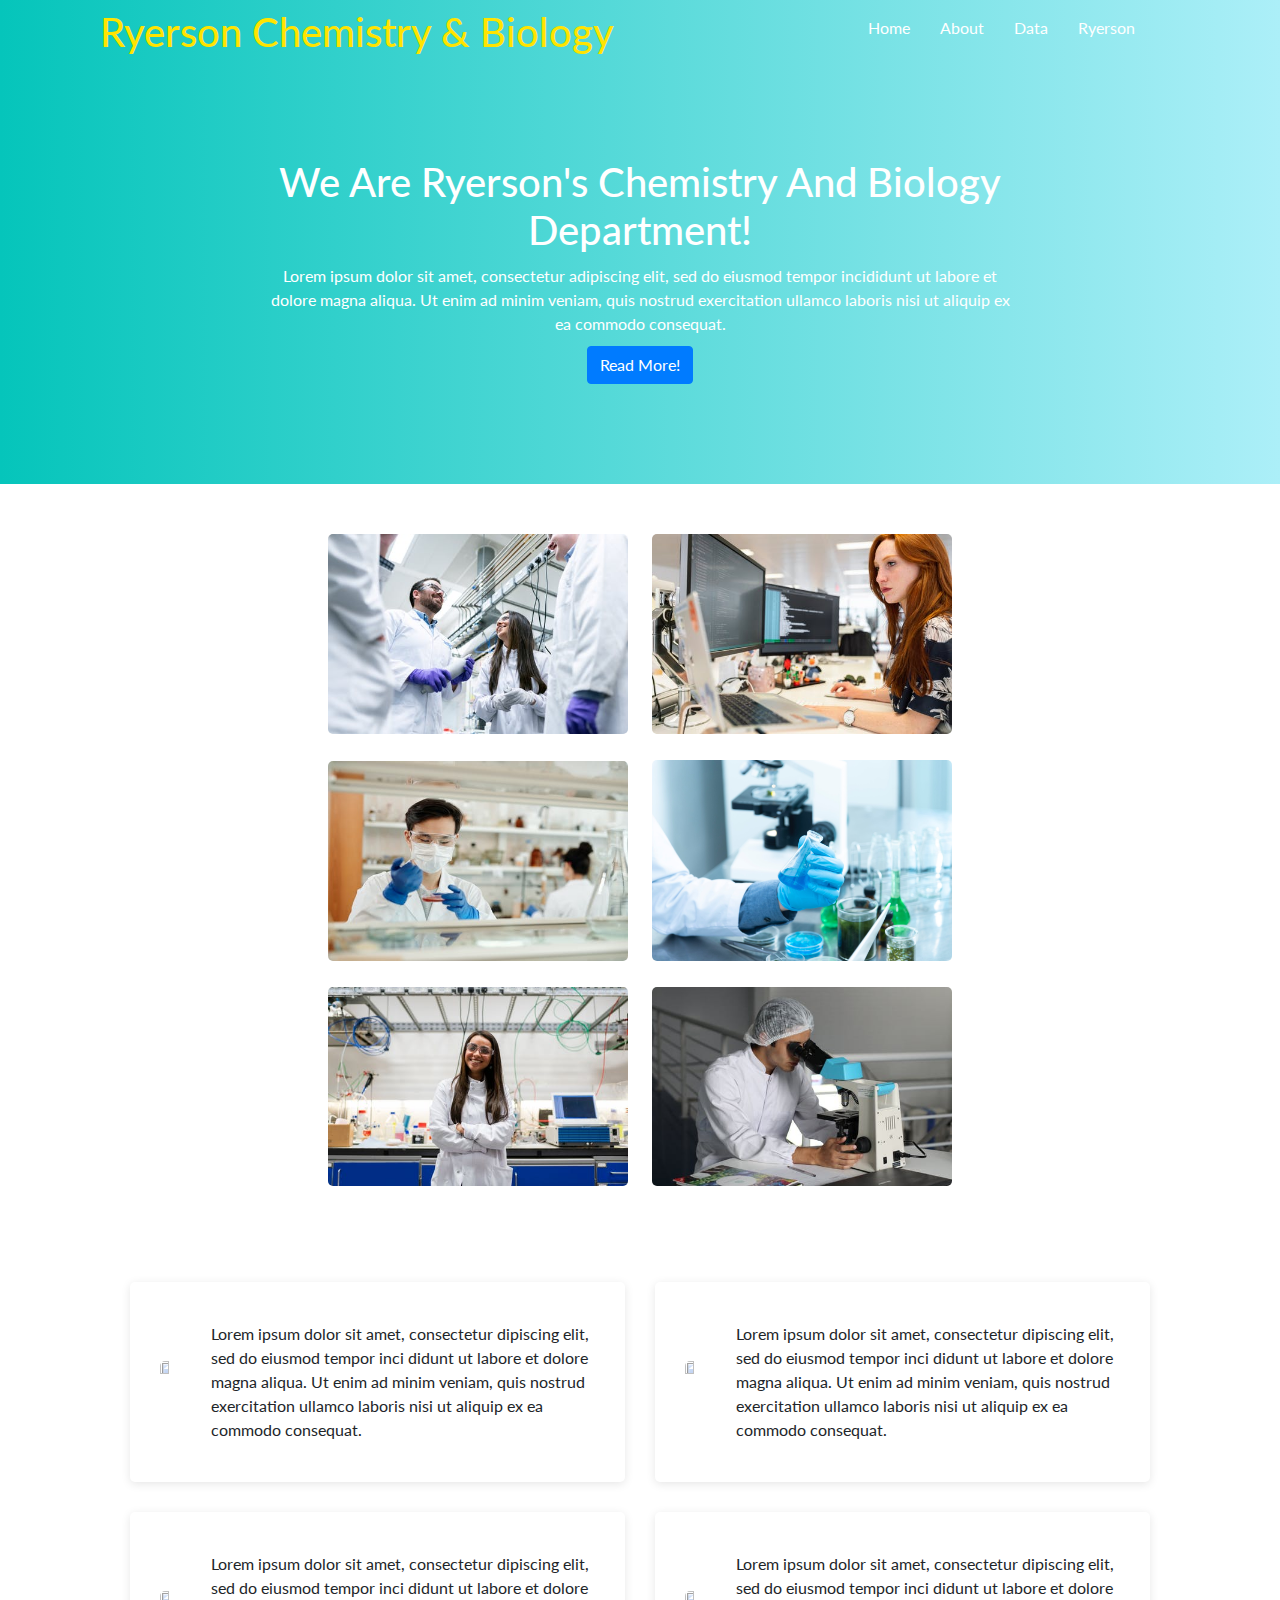
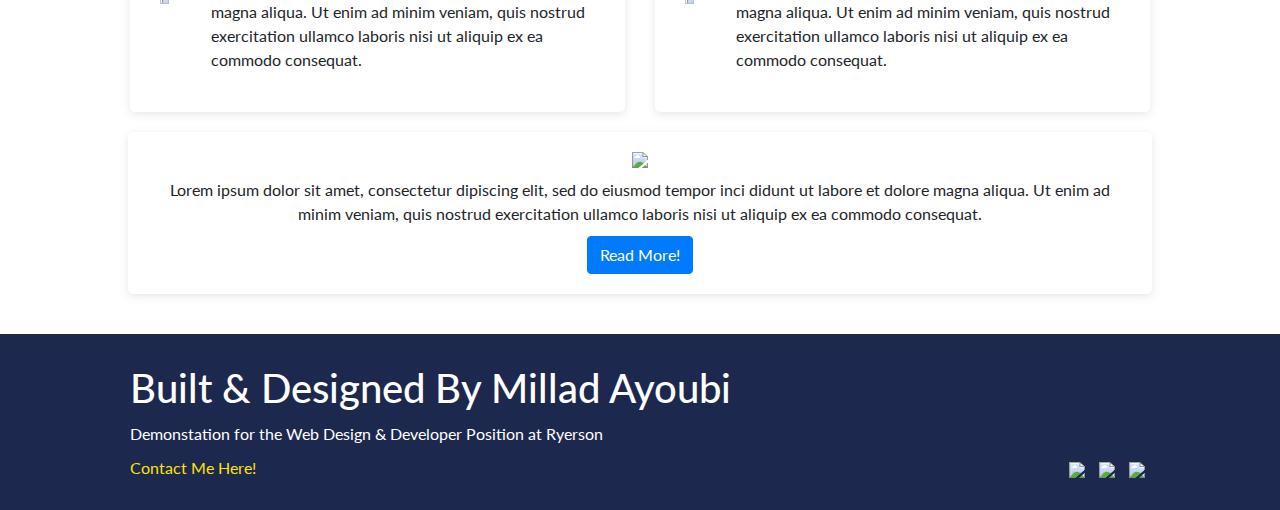
==== commit ab27a0af: "uPDATE" ====
--- a/about.html
+++ b/about.html
@@ -1,7 +1,8 @@
 <!DOCTYPE html5>
 <html lang="en">
+
 <head>
-   
+
     <meta charset="UTF-8">
     <meta name="viewport" content="width=device-width, initial-scale=1.0">
     <title>Ryerson Chemistry and Biology Website</title>
@@ -10,238 +11,212 @@
     <link rel="stylesheet" href="aboutStyle.css">
 
 </head>
+
 <body>
 
 
- 
+
 
 
     <!--Navigation Bar ( Ease of Use!)-->
     <div class="navbar">
-    
-    <div class="container flex">
-        <h1> Ryerson Chemistry & Biology</h1>
-
-                <nav>
-                  
-                    <ul>
-                        <li><a href="index.html">Home</a></li>
-                        <li><a href="#">About</a></li>
-                        <li><a href="data.html">Data</a></li>
-                        <li><a href="#">Ryerson</a></li>
-
-                    </ul>
-
-                </nav>
+
+        <div class="container flex">
+            <h1> Ryerson Chemistry & Biology</h1>
+
+            <nav>
+
+                <ul>
+                    <li><a href="index.html">Home</a></li>
+                    <li><a href="#">About</a></li>
+                    <li><a href="data.html">Data</a></li>
+                    <li><a href="#">Ryerson</a></li>
+
+                </ul>
+
+            </nav>
+        </div>
     </div>
-</div>
-
-
-<!--Show Case (We Display Your Stuff!)-->
-
-<section class="about">
-   
-    <div class="aboutText">
-        <h1>We Are Ryerson's Chemistry And Biology Department!</h1>
-        <p>Lorem ipsum dolor sit amet, consectetur
-             adipiscing elit, sed do eiusmod tempor 
-             incididunt ut labore et dolore magna aliqua. 
-             Ut enim ad minim veniam, quis nostrud exercitation 
-             ullamco laboris nisi ut aliquip ex ea commodo consequat.</p>
-        <a href="https://www.ryerson.ca/" class="btn btn-primary">Read More!</a>
-</div>
-
-
-
-
-
-</section>
-
-
-
-
-
-
-
-
-<section class="aboutMain">
-
-    <div class="imgContainer">
-
-<div class="aboutImg">
-    <div class="imgTab">
-        <img src="images/science3.jpeg">
-        <div class="imgLink">
-            <p>Lorem ipsum dolor sit amet, consectetur 
-                dipiscing elit, sed do eiusmod tempor inci</p>
-                <a href="https://www.ryerson.ca/" class="btn btn-primary">Read More!</a>
-            
-        </div>
-    </div>
-</div>
-    
-    
-
-<div class="aboutImg">
-    <div class="imgTab">
-        <img src="images/science1.jpeg">
-        <div class="imgLink">
-            <p>Lorem ipsum dolor sit amet, consectetur 
-                dipiscing elit, sed do eiusmod tempor inci</p>
-                <a href="https://www.ryerson.ca/" class="btn btn-primary">Read More!</a>
-            
-        </div>
-    </div>
-</div>
-    
-    
-
-<div class="aboutImg">
-    <div class="imgTab">
-        <img src="images/science2.jpeg">
-        <div class="imgLink">
-            <p>Lorem ipsum dolor sit amet, consectetur 
-                dipiscing elit, sed do eiusmod tempor inci</p>
-                <a href="https://www.ryerson.ca/" class="btn btn-primary">Read More!</a>
-            
-        </div>
-    </div>
-</div>
-
-
-<div class="aboutImg">
-    <div class="imgTab">
-        <img src="images/chemisty1.jpeg">
-        <div class="imgLink">
-            <p>Lorem ipsum dolor sit amet, consectetur 
-                dipiscing elit, sed do eiusmod tempor inci</p>
-                <a href="https://www.ryerson.ca/" class="btn btn-primary">Read More!</a>
-            
-        </div>
-    </div>
-</div>
-    
-    
-
-<div class="aboutImg">
-    <div class="imgTab">
-        <img src="images/science4.jpeg">
-        <div class="imgLink">
-            <p>Lorem ipsum dolor sit amet, consectetur 
-                dipiscing elit, sed do eiusmod tempor inci</p>
-                <a href="https://www.ryerson.ca/" class="btn btn-primary">Read More!</a>
-            
-        </div>
-    </div>
-</div>
-    
-    
-
-<div class="aboutImg">
-    <div class="imgTab">
-        <img src="images/science5.jpeg">
-        <div class="imgLink flex">
-           
-                    <p>Lorem ipsum dolor sit amet, consectetur 
-                        dipiscing elit, sed do eiusmod tempor inci</p>
-                        <a href="https://www.ryerson.ca/" class="btn btn-primary">Read More!</a>
-                    
-        </div>
-        
-    </div>
-</div>
-    
-    
-</div>
-  
-
-
-</section>
-
-
-<section class="aboutFeatures">
-    <div class="container grid">
-        <div class=" feature flex">
-            <img src="https://img.icons8.com/cute-clipart/64/000000/biotech.png"/>
-            <p>Lorem ipsum dolor sit amet, consectetur 
-                dipiscing elit, sed do eiusmod tempor inci
-                didunt ut labore et dolore magna aliqua. Ut enim
-                 ad minim veniam, quis nostrud exercitation ullamco
-                  laboris nisi ut aliquip ex ea commodo consequat.</p>
-
-
-
-        </div>
-        <div class=" feature flex">
-            <img src="https://img.icons8.com/cute-clipart/64/000000/h2o-molecule.png"/>
-            <p>Lorem ipsum dolor sit amet, consectetur 
-                dipiscing elit, sed do eiusmod tempor inci
-                didunt ut labore et dolore magna aliqua. Ut enim
-                 ad minim veniam, quis nostrud exercitation ullamco
-                  laboris nisi ut aliquip ex ea commodo consequat.</p>
-
-
-
-        </div>
-        <div class=" feature flex">
-            <img src="https://img.icons8.com/cute-clipart/64/000000/benzene-ring.png"/>
-            <p>Lorem ipsum dolor sit amet, consectetur 
-                dipiscing elit, sed do eiusmod tempor inci
-                didunt ut labore et dolore magna aliqua. Ut enim
-                 ad minim veniam, quis nostrud exercitation ullamco
-                  laboris nisi ut aliquip ex ea commodo consequat.</p>
-
-
-
-        </div>
-        <div class=" feature flex">
-            <img src="https://img.icons8.com/cute-clipart/64/000000/bacteria.png"/>
-            <p>Lorem ipsum dolor sit amet, consectetur 
-                dipiscing elit, sed do eiusmod tempor inci
-                didunt ut labore et dolore magna aliqua. Ut enim
-                 ad minim veniam, quis nostrud exercitation ullamco
-                  laboris nisi ut aliquip ex ea commodo consequat.</p>
-
-
-
-        </div>
-
-    </div>
-
-
-    <div class="mainFeature flex">
-        <img src="https://img.icons8.com/cute-clipart/64/000000/machine-learning.png"/>
-        <p>Lorem ipsum dolor sit amet, consectetur 
-            dipiscing elit, sed do eiusmod tempor inci
-            didunt ut labore et dolore magna aliqua. Ut enim
-             ad minim veniam, quis nostrud exercitation ullamco
-              laboris nisi ut aliquip ex ea commodo consequat.</p>
-              <a href="https://www.ryerson.ca/" class="btn btn-primary">Read More!</a>
-
-
-    </div>
-
-
-</section>
-<footer class = "footer">
-    <div class="container">
-
-
-    <h1>Built & Designed By <bold>Millad Ayoubi</bold></h1>
-    <p>Demonstation for the Web Design & Developer Position at Ryerson</p>
-    <a href = "mailto:millad.ayoubi@ryerson.ca" style="color:var( --tertrity-color)">Contact Me Here!</a>
-    <div class="links">
-        <img src="https://img.icons8.com/ios/50/000000/instagram-new--v1.png"/>
-        <img src="https://img.icons8.com/ios/50/000000/pinterest--v1.png"/>
-        <img src="https://img.icons8.com/ios/50/000000/facebook-circled--v1.png"/>
-    </div>
-
-
-
-
-
-    </div>
-</footer>
-
+
+
+    <!--Show Case (We Display Your Stuff!)-->
+
+    <section class="about">
+
+        <div class="aboutText">
+            <h1>We Are Ryerson's Chemistry And Biology Department!</h1>
+            <p>Lorem ipsum dolor sit amet, consectetur adipiscing elit, sed do eiusmod tempor incididunt ut labore et dolore magna aliqua. Ut enim ad minim veniam, quis nostrud exercitation ullamco laboris nisi ut aliquip ex ea commodo consequat.</p>
+            <a href="https://www.ryerson.ca/" class="btn btn-primary">Read More!</a>
+        </div>
+
+
+
+
+
+    </section>
+
+
+
+
+
+
+
+
+    <section class="aboutMain">
+
+        <div class="imgContainer">
+
+            <div class="aboutImg">
+                <div class="imgTab">
+                    <img src="images/science3.jpeg">
+                    <div class="imgLink">
+                        <p>Lorem ipsum dolor sit amet, consectetur dipiscing elit, sed do eiusmod tempor inci</p>
+                        <a href="#" class="btn btn-primary">Read More!</a>
+
+                    </div>
+                </div>
+            </div>
+
+
+
+            <div class="aboutImg">
+                <div class="imgTab">
+                    <img src="images/science1.jpeg">
+                    <div class="imgLink">
+                        <p>Lorem ipsum dolor sit amet, consectetur dipiscing elit, sed do eiusmod tempor inci</p>
+                        <a href="#" class="btn btn-primary">Read More!</a>
+
+                    </div>
+                </div>
+            </div>
+
+
+
+            <div class="aboutImg">
+                <div class="imgTab">
+                    <img src="images/science2.jpeg">
+                    <div class="imgLink">
+                        <p>Lorem ipsum dolor sit amet, consectetur dipiscing elit, sed do eiusmod tempor inci</p>
+                        <a href="#" class="btn btn-primary">Read More!</a>
+
+                    </div>
+                </div>
+            </div>
+
+
+            <div class="aboutImg">
+                <div class="imgTab">
+                    <img src="images/chemisty1.jpeg">
+                    <div class="imgLink">
+                        <p>Lorem ipsum dolor sit amet, consectetur dipiscing elit, sed do eiusmod tempor inci</p>
+                        <a href="#" class="btn btn-primary">Read More!</a>
+
+                    </div>
+                </div>
+            </div>
+
+
+
+            <div class="aboutImg">
+                <div class="imgTab">
+                    <img src="images/science4.jpeg">
+                    <div class="imgLink">
+                        <p>Lorem ipsum dolor sit amet, consectetur dipiscing elit, sed do eiusmod tempor inci</p>
+                        <a href="#" class="btn btn-primary">Read More!</a>
+
+                    </div>
+                </div>
+            </div>
+
+
+
+            <div class="aboutImg">
+                <div class="imgTab">
+                    <img src="images/science5.jpeg">
+                    <div class="imgLink flex">
+
+                        <p>Lorem ipsum dolor sit amet, consectetur dipiscing elit, sed do eiusmod tempor inci</p>
+                        <a href="#" class="btn btn-primary">Read More!</a>
+
+                    </div>
+
+                </div>
+            </div>
+
+
+        </div>
+
+
+
+    </section>
+
+
+    <section class="aboutFeatures">
+        <div class="container grid">
+            <div class=" feature flex">
+                <img src="https://img.icons8.com/cute-clipart/64/000000/biotech.png" />
+                <p>Lorem ipsum dolor sit amet, consectetur dipiscing elit, sed do eiusmod tempor inci didunt ut labore et dolore magna aliqua. Ut enim ad minim veniam, quis nostrud exercitation ullamco laboris nisi ut aliquip ex ea commodo consequat.</p>
+
+
+
+            </div>
+            <div class=" feature flex">
+                <img src="https://img.icons8.com/cute-clipart/64/000000/h2o-molecule.png" />
+                <p>Lorem ipsum dolor sit amet, consectetur dipiscing elit, sed do eiusmod tempor inci didunt ut labore et dolore magna aliqua. Ut enim ad minim veniam, quis nostrud exercitation ullamco laboris nisi ut aliquip ex ea commodo consequat.</p>
+
+
+
+            </div>
+            <div class=" feature flex">
+                <img src="https://img.icons8.com/cute-clipart/64/000000/benzene-ring.png" />
+                <p>Lorem ipsum dolor sit amet, consectetur dipiscing elit, sed do eiusmod tempor inci didunt ut labore et dolore magna aliqua. Ut enim ad minim veniam, quis nostrud exercitation ullamco laboris nisi ut aliquip ex ea commodo consequat.</p>
+
+
+
+            </div>
+            <div class=" feature flex">
+                <img src="https://img.icons8.com/cute-clipart/64/000000/bacteria.png" />
+                <p>Lorem ipsum dolor sit amet, consectetur dipiscing elit, sed do eiusmod tempor inci didunt ut labore et dolore magna aliqua. Ut enim ad minim veniam, quis nostrud exercitation ullamco laboris nisi ut aliquip ex ea commodo consequat.</p>
+
+
+
+            </div>
+
+        </div>
+
+
+        <div class="mainFeature flex">
+            <img src="https://img.icons8.com/cute-clipart/64/000000/machine-learning.png" />
+            <p>Lorem ipsum dolor sit amet, consectetur dipiscing elit, sed do eiusmod tempor inci didunt ut labore et dolore magna aliqua. Ut enim ad minim veniam, quis nostrud exercitation ullamco laboris nisi ut aliquip ex ea commodo consequat.</p>
+            <a href="#" class="btn btn-primary">Read More!</a>
+
+
+        </div>
+
+
+    </section>
+    <footer class="footer">
+        <div class="container">
+
+
+            <h1>Built & Designed By
+                <bold>Millad Ayoubi</bold>
+            </h1>
+            <p>Demonstation for the Web Design & Developer Position at Ryerson</p>
+            <a href="mailto:Milladayoubi@gmail.com" style="color:var( --tertrity-color)">Contact Me Here!</a>
+            <div class="links">
+                <img src="https://img.icons8.com/ios/50/000000/instagram-new--v1.png" />
+                <img src="https://img.icons8.com/ios/50/000000/pinterest--v1.png" />
+                <img src="https://img.icons8.com/ios/50/000000/facebook-circled--v1.png" />
+            </div>
+
+
+
+
+
+        </div>
+    </footer>
+    <script src="https://unpkg.com/scrollreveal"></script>
 </body>
+
 </html>--- a/style.css
+++ b/style.css
@@ -13,6 +13,10 @@
     font-family: lato;
 }
 
+
+html {
+    scroll-behavior: smooth;
+}
 
 ul {
     list-style-type: none;
--- a/aboutStyle.css
+++ b/aboutStyle.css
@@ -1,66 +1,49 @@
-
 :root {
-    --primary-color:#84CEEB;
+    --primary-color: #84CEEB;
     --secondary-color: #5CDB95;
     --tertrity-color: #FFE400;
 }
 
 .navbar {
-    background-image: linear-gradient(90deg, #05c5bb,#aceff8 );
+    background-image: linear-gradient(90deg, #05c5bb, #aceff8);
 }
 
 .about {
-
     text-align: center;
     width: 100%;
     color: white;
     padding: 100px;
-    background-image: linear-gradient(90deg, #05c5bb,#aceff8 );
-
+    background-image: linear-gradient(90deg, #05c5bb, #aceff8);
 }
-
 
 .aboutText {
     width: 70%;
     margin: auto;
-
-   
-
 }
-
-
 
 .aboutMain {
     padding: 40px;
 }
 
-
 .imgContainer {
     margin: auto;
     width: 70%;
     text-align: center;
-   
-   
 }
-
-
 
 .aboutImg {
     justify-content: space-between;
     display: inline-block;
     justify-items: center;
     row-gap: 40px;
+}
 
-
-}
 .imgTab {
     position: relative;
     overflow: hidden;
     margin: 10px 10px;
     row-gap: 10px;
- 
 }
-
 
 .imgTab .imgLink {
     position: absolute;
@@ -75,32 +58,20 @@
     transition: 0.3s;
 }
 
-.imgTab:hover  .imgLink{
-    bottom: 0; 
-
+.imgTab:hover .imgLink {
+    bottom: 0;
 }
 
 .imgTab .imgLink {
     display: block;
-    
-   
 }
 
-.imgLink a {
-  
-}
-
-
 .imgLink p {
-   width: 100%;
-    font-weight:bold;
+    width: 100%;
+    font-weight: bold;
     color: white;
     padding: 15px;
- 
 }
-
-
-
 
 .aboutImg img {
     cursor: pointer;
@@ -120,11 +91,9 @@
 .feature {
     border-radius: 5px;
     padding: 30px 30px;
-    box-shadow: 0 2px 10px rgba(0,0,0,0.1);
+    box-shadow: 0 2px 10px rgba(0, 0, 0, 0.1);
     transition: 0.2s;
 }
-
-
 
 .feature img {
     margin-right: 20px;
@@ -132,9 +101,7 @@
     width: 30%;
 }
 
-
-.aboutFeatures .mainFeature{
-
+.aboutFeatures .mainFeature {
     display: block;
     text-align: center;
     height: 200px;
@@ -142,23 +109,24 @@
     width: 80%;
     border-radius: 5px;
     padding: 10px 20px 0px 20px;
-    box-shadow: 0 2px 10px rgba(0,0,0,0.1);
-
+    box-shadow: 0 2px 10px rgba(0, 0, 0, 0.1);
 }
-
 
 .feature:hover {
     transform: scale(1.05);
     transition: 0.2s;
 }
 
-@media (max-width: 500px) { 
+@media (max-width: 1300px) {
+    .aboutFeatures .mainFeature {
+        height: auto;
+        padding: 20px;
+    }
+}
 
-
+@media (max-width: 500px) {
     .aboutImg img {
         margin: 10px 0px;
-       width: 100%;
+        width: 100%;
     }
-    
-    
 }